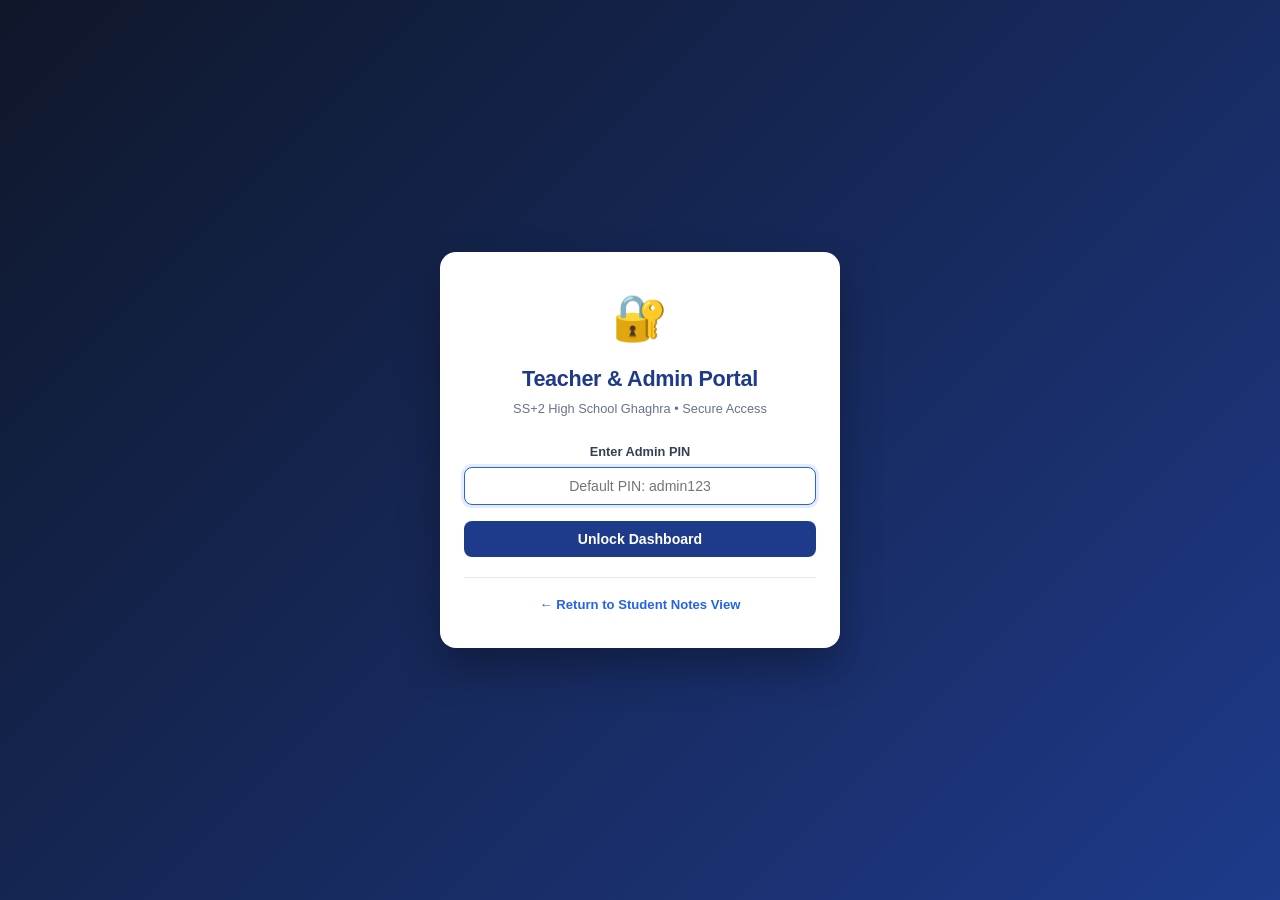
==== admin.html @ 441f4c5b "admin panel changes made" ====
<!DOCTYPE html>
<html lang="en">
<head>
  <meta charset="UTF-8">
  <meta name="viewport" content="width=device-width, initial-scale=1.0, maximum-scale=1.0, user-scalable=no">
  <meta name="theme-color" content="#1e3a8a">
  <title>Admin Portal - SS+2 HIGH SCHOOL GHAGHRA</title>

  <!-- Security Headers (Zero-Risk Policy) -->
  <meta http-equiv="Content-Security-Policy" content="default-src 'self'; script-src 'self' 'unsafe-inline'; style-src 'self' 'unsafe-inline'; img-src 'self' data: blob: https://*.googleusercontent.com https://ssl.gstatic.com; font-src 'self'; object-src 'self' blob:; frame-src 'self' blob: https://drive.google.com https://docs.google.com; connect-src 'self' blob: ws: wss: https://script.google.com https://script.googleusercontent.com https://drive.google.com https://www.googleapis.com https://docs.google.com; base-uri 'self'; form-action 'self';">
  <meta http-equiv="X-Content-Type-Options" content="nosniff">
  <meta name="referrer" content="strict-origin-when-cross-origin">

  <!-- PWA & Favicon -->
  <link rel="icon" type="image/png" sizes="192x192" href="./icons/icon-192.png">
  <link rel="stylesheet" href="./css/styles.css">
  <link rel="stylesheet" href="./css/admin.css">
</head>
<body class="admin-body">

  <!-- ==============================================
       1. PIN AUTHENTICATION GATE
       ============================================== -->
  <div id="authScreen" class="auth-overlay">
    <div class="auth-card">
      <div class="auth-icon">🔐</div>
      <h2 class="auth-title">Teacher & Admin Portal</h2>
      <p class="auth-sub">SS+2 High School Ghaghra • Secure Access</p>

      <form id="authForm" onsubmit="handleLogin(event)">
        <div class="form-group">
          <label class="form-label" for="pinInput">Enter Admin PIN</label>
          <input type="password" id="pinInput" class="form-input text-center" placeholder="Default PIN: admin123" required autofocus>
          <div id="authError" class="auth-error">Incorrect PIN. Please try again.</div>
        </div>

        <button type="submit" class="btn-primary w-full">Unlock Dashboard</button>
      </form>

      <div class="auth-footer">
        <a href="./index.html" class="auth-back-link">← Return to Student Notes View</a>
      </div>
    </div>
  </div>

  <!-- ==============================================
       2. MAIN ADMIN DASHBOARD
       ============================================== -->
  <div id="adminDashboard" class="admin-dashboard" style="display: none;">

    <!-- Top Admin Navigation -->
    <header class="admin-navbar">
      <div class="admin-brand">
        <div class="admin-logo">SSHS</div>
        <div>
          <div class="admin-brand-title">SS+2 HIGH SCHOOL GHAGHRA</div>
          <div class="admin-brand-sub">Notes Management & Upload Portal</div>
        </div>
      </div>

      <div class="admin-nav-actions">
        <a href="./index.html" class="btn-view-app" target="_blank" title="Preview Student App">
          📱 Open Student App
        </a>
        <button class="btn-logout" onclick="handleLogout()">Logout</button>
      </div>
    </header>

    <div class="admin-container">

      <!-- Stats Overview Row -->
      <section class="stats-grid">
        <div class="stat-card">
          <div class="stat-label">Total Notes</div>
          <div id="statTotalNotes" class="stat-val">--</div>
          <div class="stat-meta">Active in library</div>
        </div>
        <div class="stat-card">
          <div class="stat-label">Class 9th & 10th</div>
          <div id="statSecNotes" class="stat-val">--</div>
          <div class="stat-meta">Secondary Notes</div>
        </div>
        <div class="stat-card">
          <div class="stat-label">Class 11th & 12th</div>
          <div id="statHighNotes" class="stat-val">--</div>
          <div class="stat-meta">+2 Arts & Science</div>
        </div>
        <div class="stat-card">
          <div class="stat-label">Active Notices</div>
          <div id="statNotices" class="stat-val">--</div>
          <div class="stat-meta">Poster updates</div>
        </div>
      </section>

      <!-- Navigation Tabs -->
      <nav class="admin-tabs">
        <button class="admin-tab-btn active" onclick="switchTab('bulkUploadTab')">
          ⚡ Smart Bulk Upload
        </button>
        <button class="admin-tab-btn" onclick="switchTab('gdriveTab')">
          ☁️ Google Drive Sync
        </button>
        <button class="admin-tab-btn" onclick="switchTab('uploadTab')">
          📤 Single Upload
        </button>
        <button class="admin-tab-btn" onclick="switchTab('manageTab')">
          📚 Manage All Notes
        </button>
        <button class="admin-tab-btn" onclick="switchTab('noticesTab')">
          📢 Manage Posters & Notices
        </button>
        <button class="admin-tab-btn" onclick="switchTab('exportTab')">
          💾 Export & Deploy
        </button>
      </nav>

      <!-- TAB 1: SMART BULK UPLOAD WITH AUTO-CATEGORIZATION -->
      <section id="bulkUploadTab" class="tab-content active">
        <div class="card">
          <div class="card-header">
            <div>
              <h3 class="card-title">⚡ Smart Bulk Upload (Automatic Categorization)</h3>
              <p class="card-sub">Upload 1 or multiple IT/ITeS PDFs at once. The system automatically reads filenames, assigns Class (9th–12th) & Section (Syllabus, Part A, Part B, Model Papers), and generates clean titles!</p>
            </div>
            <span class="badge-pill" style="background: #ecfdf5; color: #047857; border-color: #a7f3d0;">✨ Auto-Classifier Active</span>
          </div>

          <!-- Multi-file Dropzone -->
          <div class="file-dropzone bulk-dropzone" id="bulkDropzone" onclick="document.getElementById('bulkPdfInput').click()">
            <div class="dropzone-icon">📁</div>
            <div class="dropzone-text">Click to choose multiple PDFs or drag & drop files here</div>
            <div class="dropzone-file">Auto-detects names like <code>Class10_IT_Syllabus.pdf</code>, <code>Class9_IT_Unit1.pdf</code>, <code>12th_SamplePaper.pdf</code></div>
            <div class="bulk-supported-badge">Upload 1 to 30 files in 1 click • Max 30MB per PDF</div>
          </div>
          <input type="file" id="bulkPdfInput" accept="application/pdf" multiple style="display: none;" onchange="handleBulkFilesSelect(event)">

          <!-- Queue Review Table (Visible once files are chosen) -->
          <div id="bulkQueueContainer" style="display: none; margin-top: 24px;">
            <div class="bulk-queue-header">
              <h4 id="bulkQueueTitle" style="font-size: 0.95rem; font-weight: 800; color: #1e3a8a;">
                Files Detected & Auto-Categorized (<span id="bulkCount">0</span>)
              </h4>
              <button type="button" class="btn-secondary text-sm" onclick="clearBulkQueue()">✕ Clear Queue</button>
            </div>

            <div class="table-responsive" style="margin-top: 12px;">
              <table class="admin-table">
                <thead>
                  <tr>
                    <th>#</th>
                    <th>File Name</th>
                    <th>Auto-Class</th>
                    <th>Auto-Section</th>
                    <th>Clean Title (Editable)</th>
                    <th class="text-right">Action</th>
                  </tr>
                </thead>
                <tbody id="bulkQueueBody">
                  <!-- Populated dynamically -->
                </tbody>
              </table>
            </div>

            <div class="bulk-progress-bar" id="bulkProgressBar" style="display: none;">
              <div class="bulk-progress-fill" id="bulkProgressFill"></div>
            </div>

            <div class="bulk-actions" style="margin-top: 18px; display: flex; align-items: center; justify-content: space-between; flex-wrap: wrap; gap: 12px;">
              <div id="bulkStatusText" style="font-size: 0.85rem; color: #64748b; font-weight: 600;"></div>
              <button type="button" id="btnConfirmBulkUpload" class="btn-primary" onclick="executeBulkUpload()" style="font-size: 0.92rem; padding: 12px 24px;">
                🚀 Approve & Upload All Files
              </button>
            </div>
          </div>
        </div>
      </section>

      <!-- TAB: GOOGLE DRIVE DATA SOURCE & SYNC -->
      <section id="gdriveTab" class="tab-content">
        <!-- Status Card -->
        <div class="card mb-4" style="background: linear-gradient(135deg, #f0fdf4 0%, #e0f2fe 100%); border: 1.5px solid #60a5fa;">
          <div class="card-header" style="border-bottom: none; padding-bottom: 0;">
            <div>
              <span class="badge-pill" id="gdriveStatusBadge" style="background: #ffffff; color: #0369a1; font-weight: 800; border-color: #7dd3fc; margin-bottom: 6px; display: inline-block;">
                ☁️ Google Drive Data Source
              </span>
              <h3 class="card-title" style="color: #0c4a6e; font-size: 1.25rem;">Live Cloud Sync with Google Drive</h3>
              <p class="card-sub" style="color: #0369a1;">
                Connect your school's Google Drive folder directly. Drop any PDF into Google Drive, and it automatically syncs to the student app for viewing and offline download!
              </p>
            </div>
          </div>
          <div style="padding: 16px 20px 20px; display: flex; flex-wrap: wrap; gap: 16px; align-items: center; justify-content: space-between;">
            <div style="font-size: 0.88rem; color: #0f172a;">
              <div><strong>Sync Status:</strong> <span id="gdriveStatusText">Not configured yet</span></div>
              <div style="margin-top: 4px; color: #475569; font-size: 0.8rem;">
                Last Synced: <span id="gdriveLastSynced">Never</span> • <span id="gdriveNotesCount">0</span> Drive notes active
              </div>
            </div>
            <div style="display: flex; gap: 8px; flex-wrap: wrap;">
              <button type="button" class="btn-secondary text-sm" onclick="handleClearDriveNotes()">
                🗑️ Clear Synced Notes
              </button>
              <button type="button" id="btnSyncDriveNow" class="btn-primary text-sm" onclick="handleManualDriveSync()" style="background: #0284c7;">
                🔄 Sync Drive Notes Now
              </button>
            </div>
          </div>
        </div>

        <!-- 3 Modes in Grid / Cards -->
        <div class="grid-2col" style="display: grid; grid-template-columns: repeat(auto-fit, minmax(320px, 1fr)); gap: 20px;">

          <!-- Mode 1: Automated Google Apps Script Sync -->
          <div class="card">
            <div class="card-header">
              <div>
                <h4 class="card-title" style="font-size: 1.05rem;">Option 1: Live Drive Folder Sync (Recommended)</h4>
                <p class="card-sub">Automatic 2-way sync using a lightweight, free Google Apps Script.</p>
              </div>
              <span class="badge-pill" style="background: #eff6ff; color: #1d4ed8;">⚡ Full Auto</span>
            </div>

            <form id="gdriveConfigForm" onsubmit="handleSaveDriveConfig(event)">
              <div class="form-group">
                <label class="form-label" for="gdriveScriptUrl">Google Apps Script Web App URL</label>
                <input type="url" id="gdriveScriptUrl" class="form-input text-sm" placeholder="https://script.google.com/macros/s/.../exec">
                <div class="form-hint">Deployed Web App URL from your Google Apps Script project.</div>
              </div>

              <div class="form-group">
                <label class="form-label" for="gdriveFolderId">Google Drive Folder ID (Optional)</label>
                <input type="text" id="gdriveFolderId" class="form-input text-sm" placeholder="e.g. 1A2b3C4d5E6f_GhIjKlMnOpQrStUvWxYz">
                <div class="form-hint">Leave blank if the Folder ID is already configured in the script.</div>
              </div>

              <div class="form-group">
                <label class="checkbox-label" style="display: flex; align-items: center; gap: 8px; cursor: pointer; font-size: 0.88rem; font-weight: 600; color: #1e293b;">
                  <input type="checkbox" id="gdriveAutoSync" checked style="width: 18px; height: 18px; accent-color: #2563eb;">
                  <span>Auto-sync when students open the app online</span>
                </label>
              </div>

              <div style="display: flex; gap: 10px; margin-top: 14px;">
                <button type="submit" class="btn-primary w-full text-sm">
                  💾 Save & Test Connection
                </button>
              </div>
            </form>

            <!-- Collapsible 2-Minute Setup Guide -->
            <div style="margin-top: 20px; border-top: 1px solid #e2e8f0; padding-top: 14px;">
              <button type="button" class="btn-secondary w-full text-sm" onclick="toggleSetupGuide()" style="justify-content: space-between;">
                <span>📖 2-Minute Setup Instructions</span>
                <span id="guideToggleIcon">▼</span>
              </button>

              <div id="setupGuideContent" style="display: none; margin-top: 14px; font-size: 0.84rem; color: #334155; line-height: 1.5;">
                <ol style="padding-left: 18px; margin: 0 0 12px;">
                  <li style="margin-bottom: 6px;">Open <a href="https://script.google.com" target="_blank" rel="noopener" style="color: #2563eb; font-weight: 700; text-decoration: underline;">Google Apps Script</a> and click <strong>"+ New project"</strong>.</li>
                  <li style="margin-bottom: 6px;">Delete all code and paste the turnkey script below.</li>
                  <li style="margin-bottom: 6px;">Replace <code>YOUR_GOOGLE_DRIVE_FOLDER_ID_HERE</code> with your Google Drive Folder ID.</li>
                  <li style="margin-bottom: 6px;">Click <strong>Deploy &gt; New deployment &gt; Web app</strong>.</li>
                  <li style="margin-bottom: 6px;">Set <em>Execute as: Me</em>, and <em>Who has access: Anyone</em>.</li>
                  <li style="margin-bottom: 6px;">Click <strong>Deploy</strong> and copy the Web app URL into the box above!</li>
                </ol>
                <button type="button" class="btn-secondary text-xs w-full" onclick="copyAppsScriptCode()">
                  📋 Copy Google Apps Script Code
                </button>
              </div>
            </div>
          </div>

          <!-- Mode 2 & 3: Google Sheets & Direct Links -->
          <div style="display: flex; flex-direction: column; gap: 20px;">

            <!-- Direct Links Quick Importer -->
            <div class="card">
              <div class="card-header">
                <div>
                  <h4 class="card-title" style="font-size: 1.05rem;">Option 2: Direct Drive Links Importer</h4>
                  <p class="card-sub">Paste one or multiple Google Drive share links for instant addition.</p>
                </div>
                <span class="badge-pill" style="background: #fef3c7; color: #92400e;">⚡ Quick Paste</span>
              </div>

              <form id="gdriveLinksForm" onsubmit="handleImportDirectDriveLinks(event)">
                <div class="form-group">
                  <label class="form-label" for="gdriveLinksInput">Google Drive Links (1 per line)</label>
                  <textarea id="gdriveLinksInput" class="form-input text-sm" rows="3" placeholder="https://drive.google.com/file/d/1A2b3C.../view?usp=sharing&#10;Class10 IT Syllabus - https://drive.google.com/file/d/1XyZ.../view"></textarea>
                  <div class="form-hint">Tip: You can optionally prepend a title before a dash: <code>Title - https://drive...</code></div>
                </div>

                <div class="form-row">
                  <div class="form-group">
                    <label class="form-label" for="gdriveOverrideClass">Target Class (Optional)</label>
                    <select id="gdriveOverrideClass" class="form-select text-sm">
                      <option value="">Auto-Detect from Title</option>
                      <option value="9th">Class 9th</option>
                      <option value="10th">Class 10th</option>
                      <option value="11th">Class 11th</option>
                      <option value="12th">Class 12th</option>
                    </select>
                  </div>
                  <div class="form-group">
                    <label class="form-label" for="gdriveOverrideSection">Target Section (Optional)</label>
                    <select id="gdriveOverrideSection" class="form-select text-sm">
                      <option value="">Auto-Detect Category</option>
                      <option value="syllabus">📋 Syllabus & Blueprint</option>
                      <option value="part-b">💻 Part B: IT Specific Skills</option>
                      <option value="part-a">🌱 Part A: Employability Skills</option>
                      <option value="sample-papers">📝 Model Question Papers</option>
                    </select>
                  </div>
                </div>

                <button type="submit" class="btn-primary w-full text-sm mt-2">
                  ➕ Add Drive Links to Notes Portal
                </button>
              </form>
            </div>

            <!-- Google Sheet Catalog Sync -->
            <div class="card">
              <div class="card-header">
                <div>
                  <h4 class="card-title" style="font-size: 1.05rem;">Option 3: Google Sheets Spreadsheet Catalog</h4>
                  <p class="card-sub">Maintain notes in a shared Google Sheet (Class, Section, Title, Link).</p>
                </div>
                <span class="badge-pill" style="background: #f1f5f9; color: #334155;">📊 Spreadsheet</span>
              </div>

              <form id="gdriveSheetForm" onsubmit="handleSyncFromSheet(event)">
                <div class="form-group">
                  <label class="form-label" for="gdriveSheetUrl">Google Sheet Share Link or ID</label>
                  <input type="text" id="gdriveSheetUrl" class="form-input text-sm" placeholder="https://docs.google.com/spreadsheets/d/.../edit?usp=sharing">
                  <div class="form-hint">Sheet must have sharing set to "Anyone with the link can view".</div>
                </div>
                <button type="submit" class="btn-secondary w-full text-sm">
                  📥 Sync from Google Sheet
                </button>
              </form>
            </div>

          </div>

        </div>
      </section>

      <!-- TAB 2: SINGLE UPLOAD NOTE (WITH AUTO-FILL) -->
      <section id="uploadTab" class="tab-content">
        <div class="card">
          <div class="card-header">
            <div>
              <h3 class="card-title">Single Note / Syllabus Upload (With Auto-Fill)</h3>
              <p class="card-sub">Upload an individual IT/ITeS document. Selecting a PDF automatically fills Class, Section and Title.</p>
            </div>
            <span class="badge-pill">Single File</span>
          </div>

          <form id="uploadNoteForm" onsubmit="handleNoteUpload(event)">
            
            <div class="form-row-2">
              <!-- Class Selector -->
              <div class="form-group">
                <label class="form-label" for="noteClass">Target Class *</label>
                <select id="noteClass" class="form-select" onchange="updateSubjectDropdown()" required>
                  <option value="9th">Class 9th (कक्षा 9)</option>
                  <option value="10th">Class 10th (कक्षा 10 - Matric)</option>
                  <option value="11th">Class 11th (कक्षा 11 - +2)</option>
                  <option value="12th">Class 12th (कक्षा 12 - +2 Board)</option>
                </select>
              </div>

              <!-- Subject Selector -->
              <div class="form-group">
                <label class="form-label" for="noteSubject">Subject *</label>
                <div class="flex-gap">
                  <select id="noteSubject" class="form-select flex-1" required>
                    <!-- Dynamically populated -->
                  </select>
                  <button type="button" class="btn-secondary" onclick="promptNewSubject()">+ New</button>
                </div>
              </div>
            </div>

            <!-- Chapter Title (English) -->
            <div class="form-group">
              <label class="form-label" for="noteTitle">Chapter / Note Title (English) *</label>
              <input type="text" id="noteTitle" class="form-input" placeholder="e.g. Chapter 3: Atoms and Molecules" required>
            </div>

            <!-- Chapter Title (Hindi) -->
            <div class="form-group">
              <label class="form-label" for="noteHindiTitle">Chapter Title (Hindi / विवरण)</label>
              <input type="text" id="noteHindiTitle" class="form-input" placeholder="e.g. अध्याय 3: परमाणु एवं अणु - पूर्ण नोट्स एवं सूत्र">
            </div>

            <!-- File Upload Source Selector -->
            <div class="form-group">
              <label class="form-label">Note Source *</label>
              <div class="radio-toggle">
                <label class="radio-label">
                  <input type="radio" name="sourceType" value="file" checked onchange="toggleSourceType('file')">
                  <span>📄 Upload PDF File</span>
                </label>
                <label class="radio-label">
                  <input type="radio" name="sourceType" value="url" onchange="toggleSourceType('url')">
                  <span>🔗 Web Link / Google Drive URL</span>
                </label>
              </div>
            </div>

            <!-- Mode A: Direct PDF File Upload -->
            <div id="fileUploadGroup" class="form-group">
              <label class="form-label" for="pdfFileInput">Select PDF Document</label>
              <div class="file-dropzone" onclick="document.getElementById('pdfFileInput').click()">
                <div class="dropzone-icon">📁</div>
                <div class="dropzone-text">Click to choose PDF or drag & drop here</div>
                <div id="fileNamePreview" class="dropzone-file">No file chosen yet (Max recommended: 25MB)</div>
              </div>
              <input type="file" id="pdfFileInput" accept="application/pdf" style="display: none;" onchange="handleFileSelect(event)">
            </div>

            <!-- Mode B: URL Input -->
            <div id="urlUploadGroup" class="form-group" style="display: none;">
              <label class="form-label" for="pdfUrlInput">Direct PDF Link / Google Drive Link</label>
              <input type="url" id="pdfUrlInput" class="form-input" placeholder="https://example.com/notes.pdf or Google Drive download link">
            </div>

            <!-- Extra Meta Row -->
            <div class="form-row-3">
              <div class="form-group">
                <label class="form-label" for="notePages">Number of Pages</label>
                <input type="number" id="notePages" class="form-input" placeholder="e.g. 15" min="1" value="10">
              </div>

              <div class="form-group">
                <label class="form-label" for="noteSize">Estimated File Size</label>
                <input type="text" id="noteSize" class="form-input" placeholder="e.g. 1.8 MB" value="1.5 MB">
              </div>

              <div class="form-group">
                <label class="form-label">Highlight as "NEW"?</label>
                <label class="toggle-switch">
                  <input type="checkbox" id="noteIsNew" checked>
                  <span class="slider"></span>
                  <span class="toggle-text">Show NEW badge</span>
                </label>
              </div>
            </div>

            <div class="form-actions">
              <button type="submit" id="submitNoteBtn" class="btn-primary">
                📤 Save & Publish Note
              </button>
              <button type="reset" class="btn-secondary" onclick="resetUploadForm()">
                Clear Form
              </button>
            </div>

          </form>
        </div>
      </section>

      <!-- TAB 2: MANAGE ALL NOTES -->
      <section id="manageTab" class="tab-content">
        <div class="card">
          <div class="card-header">
            <div>
              <h3 class="card-title">Manage Study Material Library</h3>
              <p class="card-sub">Review, preview, or bulk delete uploaded notes across all classes.</p>
            </div>
            <div class="manage-filters" style="display: flex; gap: 8px; flex-wrap: wrap; align-items: center;">
              <input type="search" id="manageSearchInput" class="form-input text-sm" placeholder="🔍 Search notes..." oninput="renderManageTable()" style="max-width: 200px; padding: 6px 10px;">
              <select id="manageClassFilter" class="form-select text-sm" onchange="renderManageTable()">
                <option value="all">All Classes</option>
                <option value="9th">Class 9th</option>
                <option value="10th">Class 10th</option>
                <option value="11th">Class 11th</option>
                <option value="12th">Class 12th</option>
              </select>
            </div>
          </div>

          <!-- Bulk Action Toolbar (Active when 1 or more notes are checked) -->
          <div id="bulkDeleteToolbar" class="bulk-toolbar" style="display: none;">
            <div class="bulk-toolbar-info">
              <span class="bulk-count-badge" id="selectedNotesCount">0</span>
              <span>note(s) selected</span>
            </div>
            <div class="bulk-toolbar-actions">
              <button type="button" class="btn-secondary text-xs" onclick="deselectAllNotes()">
                ✕ Deselect All
              </button>
              <button type="button" class="btn-danger text-xs" id="btnDeleteSelected" onclick="handleBulkDeleteNotes()">
                🗑️ Bulk Delete Selected (<span id="btnDeleteCount">0</span>)
              </button>
            </div>
          </div>

          <!-- Notes Table Container -->
          <div class="table-responsive">
            <table class="admin-table">
              <thead>
                <tr>
                  <th style="width: 38px; text-align: center;">
                    <input type="checkbox" id="selectAllNotes" onchange="toggleSelectAllNotes(this)" title="Select/Deselect all visible notes" style="width: 16px; height: 16px; cursor: pointer; accent-color: #dc2626;">
                  </th>
                  <th>Class</th>
                  <th>Subject</th>
                  <th>Chapter Title</th>
                  <th>Size / Pages</th>
                  <th>Source</th>
                  <th class="text-right">Actions</th>
                </tr>
              </thead>
              <tbody id="manageNotesBody">
                <!-- Dynamically populated -->
              </tbody>
            </table>
          </div>
        </div>
      </section>

      <!-- TAB 3: MANAGE NOTICES / POSTERS -->
      <section id="noticesTab" class="tab-content">
        <div class="grid-2">

          <!-- Add Notice Card -->
          <div class="card">
            <div class="card-header">
              <h3 class="card-title">📢 Add Poster / Notice</h3>
            </div>
            <form id="noticeForm" onsubmit="handleAddNotice(event)">
              <div class="form-group">
                <label class="form-label" for="noticeTitle">Notice Headline *</label>
                <input type="text" id="noticeTitle" class="form-input" placeholder="e.g. Science Model Question Paper 2026 Uploaded" required>
              </div>

              <div class="form-group">
                <label class="form-label" for="noticeSub">Short Description *</label>
                <textarea id="noticeSub" class="form-input" rows="3" placeholder="Brief announcement for students..." required></textarea>
              </div>

              <div class="form-row-2">
                <div class="form-group">
                  <label class="form-label" for="noticeTag">Category Tag</label>
                  <select id="noticeTag" class="form-select">
                    <option value="Notice">Notice</option>
                    <option value="Exam 2026">Exam 2026</option>
                    <option value="New Notes">New Notes</option>
                    <option value="Important">Important</option>
                  </select>
                </div>

                <div class="form-group">
                  <label class="form-label" for="noticeIcon">Icon / Emoji</label>
                  <select id="noticeIcon" class="form-select">
                    <option value="📢">📢 Loudspeaker</option>
                    <option value="📚">📚 Books</option>
                    <option value="📝">📝 Exam</option>
                    <option value="⭐">⭐ Star</option>
                    <option value="⚠️">⚠️ Alert</option>
                  </select>
                </div>
              </div>

              <button type="submit" class="btn-primary w-full">Publish to Home Page Poster</button>
            </form>
          </div>

          <!-- Existing Notices List -->
          <div class="card">
            <div class="card-header">
              <h3 class="card-title">Current Active Notices</h3>
            </div>
            <div id="manageNoticesList" class="notices-list">
              <!-- Dynamically populated -->
            </div>
          </div>

        </div>
      </section>

      <!-- TAB 4: EXPORT & DEPLOY -->
      <section id="exportTab" class="tab-content">
        <div class="card">
          <div class="card-header">
            <div>
              <h3 class="card-title">Export, Backup & Deployment</h3>
              <p class="card-sub">Generate permanent configuration files to commit to Git, GitHub Pages, Vercel or Netlify.</p>
            </div>
          </div>

          <div class="export-options">
            
            <div class="export-box">
              <div class="export-icon">📦</div>
              <div class="export-content">
                <h4>Download Updated data.js</h4>
                <p>Exports all current notes and notices into a fresh <code>js/data.js</code> file ready to replace the file in your repository.</p>
                <button class="btn-primary text-sm mt-2" onclick="downloadUpdatedDataJs()">
                  📥 Download data.js
                </button>
              </div>
            </div>

            <div class="export-box">
              <div class="export-icon">💾</div>
              <div class="export-content">
                <h4>Download JSON Backup</h4>
                <p>Save a complete JSON snapshot of all notes, categories, and school announcements.</p>
                <button class="btn-secondary text-sm mt-2" onclick="downloadJsonBackup()">
                  📥 Download Backup (JSON)
                </button>
              </div>
            </div>

            <div class="export-box">
              <div class="export-icon">🔐</div>
              <div class="export-content">
                <h4>Update Admin PIN</h4>
                <p>Change your portal PIN. PINs are cryptographically hashed with SHA-256 and never stored in cleartext.</p>
                <div class="flex-gap mt-2" style="max-width: 320px;">
                  <input type="password" id="newPinInput" class="form-input text-sm" placeholder="Enter new PIN (min 6 chars)">
                  <button class="btn-primary text-sm" onclick="handleChangePin()">Save PIN</button>
                </div>
              </div>
            </div>

            <div class="export-box border-red">
              <div class="export-icon">🔄</div>
              <div class="export-content">
                <h4>Reset to Factory Default Data</h4>
                <p>Clear all custom uploaded notes and restored notices back to original school defaults.</p>
                <button class="btn-danger text-sm mt-2" onclick="handleResetDefaults()">
                  Reset All Changes
                </button>
              </div>
            </div>

          </div>
        </div>
      </section>

    </div>

  </div>

  <!-- Toast Notification Pill -->
  <div id="toast" class="toast">Admin Message</div>

  <!-- Scripts -->
  <script src="./js/security.js"></script>
  <script src="./js/data.js"></script>
  <script src="./js/gdrive.js"></script>
  <script src="./js/storage.js"></script>
  <script src="./js/admin.js"></script>
</body>
</html>
---- css/styles.css ----
/* CSS for SS+2 High School Ghaghra Notes App (PWA) */
:root {
  --primary: #1e3a8a;       /* School Deep Navy Blue */
  --primary-light: #2563eb;
  --primary-dark: #172554;
  --accent: #f59e0b;        /* Academic Gold */
  --accent-hover: #d97706;
  --bg-page: #f8fafc;
  --bg-card: #ffffff;
  --text-main: #0f172a;
  --text-muted: #64748b;
  --border-color: #e2e8f0;
  --radius-sm: 8px;
  --radius-md: 14px;
  --radius-lg: 20px;
  --shadow-sm: 0 1px 3px rgba(0,0,0,0.08);
  --shadow-md: 0 4px 12px rgba(15, 23, 42, 0.08);
  --shadow-lg: 0 10px 25px rgba(30, 58, 138, 0.15);
}

* {
  box-sizing: border-box;
  margin: 0;
  padding: 0;
  -webkit-tap-highlight-color: transparent;
}

body {
  font-family: -apple-system, BlinkMacSystemFont, "Segoe UI", Roboto, "Helvetica Neue", Arial, sans-serif;
  background-color: var(--bg-page);
  color: var(--text-main);
  line-height: 1.5;
  min-height: 100vh;
  display: flex;
  flex-direction: column;
  overflow-x: hidden;
}

/* App Container */
.app-container {
  max-width: 480px; /* Optimized for Android Mobile View */
  margin: 0 auto;
  width: 100%;
  min-height: 100vh;
  background: #ffffff;
  display: flex;
  flex-direction: column;
  box-shadow: 0 0 30px rgba(0,0,0,0.06);
  position: relative;
}

/* Offline Notice Bar */
.offline-banner {
  display: none;
  background: #dc2626;
  color: white;
  text-align: center;
  font-size: 0.8rem;
  padding: 6px 12px;
  font-weight: 600;
  letter-spacing: 0.3px;
}
.offline-banner.active {
  display: block;
}

/* Top App Header */
.app-header {
  background: linear-gradient(135deg, var(--primary) 0%, var(--primary-light) 100%);
  color: white;
  padding: 18px 16px 14px;
  text-align: center;
  position: sticky;
  top: 0;
  z-index: 50;
  box-shadow: var(--shadow-md);
}

.school-name {
  font-size: 1.15rem;
  font-weight: 800;
  letter-spacing: 0.8px;
  text-transform: uppercase;
  color: #ffffff;
  text-shadow: 0 1px 2px rgba(0,0,0,0.2);
}

.school-sub {
  font-size: 0.75rem;
  color: #cbd5e1;
  margin-top: 2px;
  font-weight: 500;
}

.school-tagline {
  font-size: 0.68rem;
  background: rgba(245, 158, 11, 0.2);
  color: #fef3c7;
  display: inline-block;
  padding: 2px 10px;
  border-radius: 20px;
  margin-top: 4px;
  border: 1px solid rgba(245, 158, 11, 0.4);
}

/* Back Navigation Bar (Page 2) */
.nav-bar {
  display: flex;
  align-items: center;
  justify-content: space-between;
  margin-bottom: 6px;
}

.btn-back {
  background: rgba(255, 255, 255, 0.2);
  border: none;
  color: white;
  padding: 6px 12px;
  border-radius: var(--radius-sm);
  font-size: 0.85rem;
  font-weight: 600;
  cursor: pointer;
  display: flex;
  align-items: center;
  gap: 6px;
  transition: all 0.2s;
}

.btn-back:active {
  background: rgba(255, 255, 255, 0.35);
  transform: scale(0.96);
}

.page-title {
  font-size: 1.1rem;
  font-weight: 700;
  color: #ffffff;
}

/* Screen Transitions */
.screen {
  display: none;
  flex: 1;
  flex-direction: column;
  padding: 16px;
}
.screen.active {
  display: flex;
  animation: fadeIn 0.25s ease-out;
}

@keyframes fadeIn {
  from { opacity: 0; transform: translateY(6px); }
  to { opacity: 1; transform: translateY(0); }
}

/* ===================================================
   PAGE 1: DIAMOND / KITE 4-QUADRANT SELECTOR
   =================================================== */
.diamond-section {
  display: flex;
  flex-direction: column;
  align-items: center;
  justify-content: center;
  padding: 20px 0 16px;
}

.selector-instruction {
  font-size: 0.85rem;
  font-weight: 700;
  color: var(--primary);
  text-transform: uppercase;
  letter-spacing: 0.5px;
  margin-bottom: 16px;
  display: flex;
  align-items: center;
  gap: 6px;
}

.diamond-container {
  width: 280px;
  height: 280px;
  position: relative;
  display: flex;
  align-items: center;
  justify-content: center;
}

/* SVG 4-Quadrant Diamond Interactive Graphic */
.diamond-svg {
  width: 100%;
  height: 100%;
  filter: drop-shadow(0 12px 20px rgba(30, 58, 138, 0.16));
}

.quadrant-path {
  cursor: pointer;
  transition: all 0.25s cubic-bezier(0.4, 0, 0.2, 1);
}

.quadrant-path:hover,
.quadrant-path:active {
  filter: brightness(1.12);
  transform-origin: center;
}

.quadrant-label {
  font-size: 18px;
  font-weight: 800;
  fill: #ffffff;
  pointer-events: none;
  text-anchor: middle;
  dominant-baseline: central;
}

.quadrant-sublabel {
  font-size: 9px;
  font-weight: 600;
  fill: rgba(255, 255, 255, 0.85);
  pointer-events: none;
  text-anchor: middle;
}

/* Quick Class Selection Buttons (Touch-friendly alternative) */
.class-pill-grid {
  display: grid;
  grid-template-columns: repeat(4, 1fr);
  gap: 8px;
  width: 100%;
  margin-top: 14px;
}

.class-pill-btn {
  background: #f1f5f9;
  border: 1.5px solid #cbd5e1;
  color: var(--primary);
  padding: 8px 4px;
  border-radius: var(--radius-sm);
  font-weight: 700;
  font-size: 0.85rem;
  cursor: pointer;
  text-align: center;
  transition: all 0.15s;
}

.class-pill-btn:active {
  background: var(--primary);
  color: white;
  border-color: var(--primary);
  transform: translateY(1px);
}

/* ===================================================
   PAGE 1: POSTER / NOTICE BOARD SECTION
   =================================================== */
.poster-section {
  margin-top: 18px;
  background: #f8fafc;
  border-radius: var(--radius-md);
  border: 1.5px solid #e2e8f0;
  padding: 14px;
}

.poster-header {
  display: flex;
  align-items: center;
  justify-content: space-between;
  margin-bottom: 12px;
  padding-bottom: 8px;
  border-bottom: 1.5px dashed #cbd5e1;
}

.poster-title {
  font-size: 0.95rem;
  font-weight: 800;
  color: var(--primary);
  display: flex;
  align-items: center;
  gap: 6px;
  letter-spacing: 0.4px;
}

.poster-badge {
  background: var(--accent);
  color: #78350f;
  font-size: 0.7rem;
  font-weight: 700;
  padding: 2px 8px;
  border-radius: 12px;
}

.poster-cards {
  display: flex;
  flex-direction: column;
  gap: 10px;
}

.poster-card {
  background: white;
  border-radius: var(--radius-sm);
  padding: 12px;
  border: 1px solid #e2e8f0;
  box-shadow: var(--shadow-sm);
  display: flex;
  gap: 12px;
  align-items: flex-start;
}

.poster-icon {
  font-size: 1.4rem;
  background: #eff6ff;
  width: 38px;
  height: 38px;
  display: flex;
  align-items: center;
  justify-content: center;
  border-radius: var(--radius-sm);
  flex-shrink: 0;
}

.poster-content {
  flex: 1;
}

.poster-item-title {
  font-size: 0.85rem;
  font-weight: 700;
  color: #1e293b;
}

.poster-item-desc {
  font-size: 0.75rem;
  color: var(--text-muted);
  margin-top: 2px;
  line-height: 1.35;
}

.poster-item-footer {
  display: flex;
  align-items: center;
  gap: 8px;
  margin-top: 6px;
}

.poster-item-tag {
  font-size: 0.65rem;
  font-weight: 600;
  color: var(--primary);
  background: #e0e7ff;
  padding: 1px 6px;
  border-radius: 4px;
}

.poster-item-date {
  font-size: 0.65rem;
  color: #94a3b8;
}

/* ===================================================
   PAGE 2: CLASS NOTES SCREEN
   =================================================== */
.notes-header-card {
  background: linear-gradient(135deg, #eff6ff 0%, #dbeafe 100%);
  border: 1px solid #bfdbfe;
  border-radius: var(--radius-md);
  padding: 14px;
  margin-bottom: 14px;
}

.notes-class-heading {
  font-size: 1.15rem;
  font-weight: 800;
  color: var(--primary);
}

.notes-class-subheading {
  font-size: 0.78rem;
  color: #475569;
  margin-top: 2px;
}

/* Search Bar */
.search-wrapper {
  margin-bottom: 12px;
  position: relative;
}

.search-input {
  width: 100%;
  padding: 10px 14px 10px 38px;
  border-radius: var(--radius-sm);
  border: 1.5px solid #cbd5e1;
  font-size: 0.85rem;
  background: #ffffff;
  outline: none;
  transition: border-color 0.2s;
}

.search-input:focus {
  border-color: var(--primary-light);
  box-shadow: 0 0 0 3px rgba(37, 99, 235, 0.1);
}

.search-icon {
  position: absolute;
  left: 12px;
  top: 50%;
  transform: translateY(-50%);
  font-size: 0.9rem;
  color: #94a3b8;
}

/* Subject Filter Pills (Horizontally Scrollable) */
.subject-filter-bar {
  display: flex;
  gap: 8px;
  overflow-x: auto;
  padding-bottom: 8px;
  margin-bottom: 12px;
  scrollbar-width: none;
}
.subject-filter-bar::-webkit-scrollbar {
  display: none;
}

.subject-pill {
  white-space: nowrap;
  background: #f1f5f9;
  border: 1px solid #e2e8f0;
  padding: 6px 12px;
  border-radius: 20px;
  font-size: 0.78rem;
  font-weight: 600;
  color: #334155;
  cursor: pointer;
  display: flex;
  align-items: center;
  gap: 5px;
  transition: all 0.2s;
}

.subject-pill.active {
  background: var(--primary);
  color: white;
  border-color: var(--primary);
  box-shadow: 0 2px 6px rgba(30, 58, 138, 0.25);
}

/* Notes List */
.notes-list {
  display: flex;
  flex-direction: column;
  gap: 12px;
  flex: 1;
}

.note-card {
  background: white;
  border: 1.5px solid #e2e8f0;
  border-radius: var(--radius-md);
  padding: 14px;
  box-shadow: var(--shadow-sm);
  transition: transform 0.15s, border-color 0.15s;
}

.note-card:active {
  border-color: var(--primary-light);
}

.note-card-top {
  display: flex;
  align-items: flex-start;
  justify-content: space-between;
  gap: 8px;
}

.note-title {
  font-size: 0.92rem;
  font-weight: 700;
  color: #0f172a;
  line-height: 1.35;
}

.note-hindi-title {
  font-size: 0.78rem;
  color: #64748b;
  margin-top: 2px;
}

.note-badge {
  background: #fef3c7;
  color: #b45309;
  font-size: 0.65rem;
  font-weight: 700;
  padding: 2px 6px;
  border-radius: 4px;
  flex-shrink: 0;
}

.note-card.syllabus-card {
  border: 2px solid #0284c7;
  background: linear-gradient(180deg, #f0f9ff 0%, #ffffff 100%);
  position: relative;
}

.note-badge-syllabus {
  background: #0284c7;
  color: white;
  font-size: 0.68rem;
  font-weight: 800;
  padding: 3px 8px;
  border-radius: 4px;
  letter-spacing: 0.3px;
  box-shadow: 0 1px 3px rgba(2, 132, 199, 0.3);
}

.note-badge-gdrive {
  background: #f0fdf4;
  color: #15803d;
  font-size: 0.65rem;
  font-weight: 700;
  padding: 2px 6px;
  border-radius: 4px;
  border: 1px solid #bbf7d0;
  display: inline-flex;
  align-items: center;
  gap: 2px;
}

.note-card.gdrive-card {
  border-color: #cbd5e1;
}

.badge-stack {
  display: flex;
  flex-direction: column;
  align-items: flex-end;
  gap: 4px;
  flex-shrink: 0;
}

.note-meta {
  display: flex;
  align-items: center;
  gap: 12px;
  font-size: 0.72rem;
  color: #94a3b8;
  margin-top: 8px;
}

.note-meta-item {
  display: flex;
  align-items: center;
  gap: 4px;
}

.note-actions {
  display: grid;
  grid-template-columns: 1fr 1fr;
  gap: 8px;
  margin-top: 12px;
  padding-top: 10px;
  border-top: 1px solid #f1f5f9;
}

.btn-action {
  display: flex;
  align-items: center;
  justify-content: center;
  gap: 6px;
  padding: 8px 12px;
  border-radius: var(--radius-sm);
  font-size: 0.8rem;
  font-weight: 600;
  cursor: pointer;
  text-decoration: none;
  transition: all 0.15s;
}

.btn-view {
  background: #eff6ff;
  color: var(--primary);
  border: 1px solid #bfdbfe;
}

.btn-view:active {
  background: #dbeafe;
}

.btn-download {
  background: var(--primary);
  color: white;
  border: 1px solid var(--primary);
}

.btn-download:active {
  background: var(--primary-dark);
}

.btn-drive {
  background: #f0fdf4;
  color: #166534;
  border: 1px solid #bbf7d0;
}

.btn-drive:active {
  background: #dcfce7;
}

.empty-state {
  text-align: center;
  padding: 30px 16px;
  color: var(--text-muted);
}
.empty-icon {
  font-size: 2.2rem;
  margin-bottom: 8px;
}

/* ===================================================
   INSTALL APP PROMPT (PWA FOR ANDROID)
   =================================================== */
.pwa-install-prompt {
  background: linear-gradient(135deg, #1e3a8a 0%, #0f172a 100%);
  color: white;
  padding: 12px 14px;
  border-radius: var(--radius-md);
  margin-bottom: 14px;
  display: flex;
  align-items: center;
  justify-content: space-between;
  gap: 10px;
  box-shadow: 0 4px 15px rgba(30, 58, 138, 0.2);
  border: 1.5px solid rgba(245, 158, 11, 0.4);
  position: relative;
  overflow: hidden;
}

.pwa-install-prompt::before {
  content: "";
  position: absolute;
  top: 0;
  left: 0;
  width: 4px;
  height: 100%;
  background: var(--accent);
}

.pwa-prompt-content {
  display: flex;
  align-items: center;
  gap: 10px;
}

.pwa-prompt-icon {
  font-size: 1.8rem;
  background: rgba(255, 255, 255, 0.12);
  width: 42px;
  height: 42px;
  border-radius: 10px;
  display: flex;
  align-items: center;
  justify-content: center;
  flex-shrink: 0;
}

.pwa-prompt-title {
  font-size: 0.86rem;
  font-weight: 800;
  letter-spacing: 0.2px;
  color: #ffffff;
}

.pwa-prompt-desc {
  font-size: 0.72rem;
  color: #cbd5e1;
  margin-top: 2px;
}

.btn-pwa-prompt {
  background: linear-gradient(135deg, #f59e0b 0%, #d97706 100%);
  color: #0f172a;
  border: none;
  font-size: 0.8rem;
  font-weight: 800;
  padding: 8px 14px;
  border-radius: 8px;
  cursor: pointer;
  white-space: nowrap;
  display: flex;
  align-items: center;
  gap: 6px;
  box-shadow: 0 2px 8px rgba(245, 158, 11, 0.35);
  transition: all 0.2s;
  flex-shrink: 0;
}

.btn-pwa-prompt:hover {
  transform: translateY(-1px);
  box-shadow: 0 4px 12px rgba(245, 158, 11, 0.45);
}

.btn-pwa-prompt:active {
  transform: scale(0.96);
}

.selector-header-row {
  display: flex;
  align-items: center;
  justify-content: space-between;
  width: 100%;
  margin-bottom: 14px;
}

.selector-header-row .selector-instruction {
  margin-bottom: 0;
}

.install-pill-btn {
  background: #fef3c7;
  color: #92400e;
  border: 1px solid #fde68a;
  font-size: 0.72rem;
  font-weight: 700;
  padding: 4px 10px;
  border-radius: 20px;
  cursor: pointer;
  transition: all 0.15s;
}

.install-pill-btn:active {
  background: #fde68a;
}

/* Install Guide Modal */
.pwa-guide-modal {
  max-width: 420px;
  height: auto !important;
  max-height: 85vh;
}

.pwa-guide-body {
  padding: 20px;
  display: flex;
  flex-direction: column;
  gap: 14px;
  background: #ffffff;
}

.guide-step {
  display: flex;
  align-items: flex-start;
  gap: 12px;
}

.step-num {
  background: var(--primary);
  color: white;
  width: 26px;
  height: 26px;
  border-radius: 50%;
  display: flex;
  align-items: center;
  justify-content: center;
  font-size: 0.8rem;
  font-weight: 800;
  flex-shrink: 0;
}

.step-text {
  font-size: 0.85rem;
  color: #1e293b;
  line-height: 1.4;
}

/* ===================================================
   PDF VIEWER MODAL
   =================================================== */
.modal-overlay {
  position: fixed;
  top: 0;
  left: 0;
  right: 0;
  bottom: 0;
  background: rgba(15, 23, 42, 0.75);
  backdrop-filter: blur(4px);
  z-index: 100;
  display: none;
  align-items: center;
  justify-content: center;
  padding: 12px;
}

.modal-overlay.active {
  display: flex;
}

.modal-container {
  background: white;
  width: 100%;
  max-width: 460px;
  height: 90vh;
  border-radius: var(--radius-md);
  display: flex;
  flex-direction: column;
  overflow: hidden;
  box-shadow: 0 20px 40px rgba(0,0,0,0.3);
}

.modal-header {
  background: var(--primary);
  color: white;
  padding: 12px 16px;
  display: flex;
  align-items: center;
  justify-content: space-between;
}

.modal-title {
  font-size: 0.9rem;
  font-weight: 700;
  white-space: nowrap;
  overflow: hidden;
  text-overflow: ellipsis;
  max-width: 280px;
}

.modal-close {
  background: rgba(255, 255, 255, 0.2);
  border: none;
  color: white;
  width: 28px;
  height: 28px;
  border-radius: 50%;
  cursor: pointer;
  font-size: 1rem;
  display: flex;
  align-items: center;
  justify-content: center;
}

.modal-body {
  flex: 1;
  background: #334155;
  display: flex;
  position: relative;
}

.pdf-frame {
  width: 100%;
  height: 100%;
  border: none;
}

.modal-footer {
  padding: 10px 14px;
  background: #f8fafc;
  border-top: 1px solid #e2e8f0;
  display: flex;
  align-items: center;
  justify-content: space-between;
}

/* Toast Notification */
.toast {
  position: fixed;
  bottom: 24px;
  left: 50%;
  transform: translateX(-50%) translateY(100px);
  background: #0f172a;
  color: white;
  padding: 10px 18px;
  border-radius: 30px;
  font-size: 0.8rem;
  font-weight: 600;
  box-shadow: var(--shadow-lg);
  transition: transform 0.3s cubic-bezier(0.18, 0.89, 0.32, 1.28);
  z-index: 200;
  display: flex;
  align-items: center;
  gap: 8px;
}

.toast.show {
  transform: translateX(-50%) translateY(0);
}

/* App Footer with Admin Link */
.app-footer {
  text-align: center;
  padding: 24px 16px 36px;
  background: #f8fafc;
  border-top: 1px solid #e2e8f0;
  font-size: 0.72rem;
  color: #94a3b8;
  margin-top: auto;
}

.admin-portal-link {
  display: inline-block;
  margin-top: 8px;
  color: var(--primary);
  font-weight: 700;
  text-decoration: none;
  font-size: 0.76rem;
  padding: 5px 14px;
  border-radius: 20px;
  background: #eff6ff;
  border: 1px solid #bfdbfe;
  transition: all 0.2s;
}

.admin-portal-link:hover {
  background: #dbeafe;
  color: var(--primary-dark);
}
---- css/admin.css ----
/* CSS for SS+2 High School Ghaghra Admin Portal */

.admin-body {
  background-color: #f1f5f9;
  min-height: 100vh;
  margin: 0;
  font-family: -apple-system, BlinkMacSystemFont, "Segoe UI", Roboto, "Helvetica Neue", Arial, sans-serif;
  color: #0f172a;
}

/* ==============================================
   AUTH SCREEN (PIN GATE)
   ============================================== */
.auth-overlay {
  position: fixed;
  top: 0;
  left: 0;
  right: 0;
  bottom: 0;
  background: linear-gradient(135deg, #0f172a 0%, #1e3a8a 100%);
  display: flex;
  align-items: center;
  justify-content: center;
  padding: 16px;
  z-index: 1000;
}

.auth-card {
  background: white;
  width: 100%;
  max-width: 400px;
  padding: 32px 24px;
  border-radius: 16px;
  box-shadow: 0 20px 40px rgba(0,0,0,0.3);
  text-align: center;
}

.auth-icon {
  font-size: 2.8rem;
  margin-bottom: 12px;
}

.auth-title {
  font-size: 1.35rem;
  font-weight: 800;
  color: #1e3a8a;
  letter-spacing: -0.3px;
}

.auth-sub {
  font-size: 0.8rem;
  color: #64748b;
  margin-top: 4px;
  margin-bottom: 24px;
}

.auth-error {
  color: #dc2626;
  font-size: 0.78rem;
  font-weight: 600;
  margin-top: 6px;
  display: none;
}
.auth-error.show {
  display: block;
}

.auth-footer {
  margin-top: 20px;
  padding-top: 14px;
  border-top: 1px solid #e2e8f0;
}

.auth-back-link {
  color: #2563eb;
  font-size: 0.82rem;
  text-decoration: none;
  font-weight: 600;
}
.auth-back-link:hover {
  text-decoration: underline;
}

/* ==============================================
   ADMIN DASHBOARD LAYOUT
   ============================================== */
.admin-navbar {
  background: #1e3a8a;
  color: white;
  padding: 14px 24px;
  display: flex;
  align-items: center;
  justify-content: space-between;
  box-shadow: 0 4px 12px rgba(0,0,0,0.1);
  position: sticky;
  top: 0;
  z-index: 100;
}

.admin-brand {
  display: flex;
  align-items: center;
  gap: 12px;
}

.admin-logo {
  background: #f59e0b;
  color: #0f172a;
  font-weight: 900;
  font-size: 0.95rem;
  padding: 6px 10px;
  border-radius: 8px;
  letter-spacing: 0.5px;
}

.admin-brand-title {
  font-size: 1.05rem;
  font-weight: 800;
  letter-spacing: 0.5px;
}

.admin-brand-sub {
  font-size: 0.72rem;
  color: #cbd5e1;
}

.admin-nav-actions {
  display: flex;
  align-items: center;
  gap: 10px;
}

.btn-view-app {
  background: rgba(255, 255, 255, 0.15);
  color: white;
  text-decoration: none;
  padding: 6px 12px;
  border-radius: 8px;
  font-size: 0.8rem;
  font-weight: 600;
  transition: background 0.2s;
}
.btn-view-app:hover {
  background: rgba(255, 255, 255, 0.28);
}

.btn-logout {
  background: #ef4444;
  color: white;
  border: none;
  padding: 6px 12px;
  border-radius: 8px;
  font-size: 0.8rem;
  font-weight: 600;
  cursor: pointer;
}

.admin-container {
  max-width: 1080px;
  margin: 24px auto;
  padding: 0 16px 40px;
}

/* ==============================================
   STATS GRID
   ============================================== */
.stats-grid {
  display: grid;
  grid-template-columns: repeat(auto-fit, minmax(200px, 1fr));
  gap: 16px;
  margin-bottom: 24px;
}

.stat-card {
  background: white;
  padding: 16px 20px;
  border-radius: 12px;
  border: 1px solid #e2e8f0;
  box-shadow: 0 2px 6px rgba(0,0,0,0.03);
}

.stat-label {
  font-size: 0.75rem;
  font-weight: 700;
  text-transform: uppercase;
  color: #64748b;
  letter-spacing: 0.4px;
}

.stat-val {
  font-size: 1.8rem;
  font-weight: 800;
  color: #1e3a8a;
  margin: 4px 0 2px;
}

.stat-meta {
  font-size: 0.72rem;
  color: #94a3b8;
}

/* ==============================================
   ADMIN TABS
   ============================================== */
.admin-tabs {
  display: flex;
  gap: 8px;
  border-bottom: 2px solid #cbd5e1;
  margin-bottom: 24px;
  overflow-x: auto;
  scrollbar-width: none;
}
.admin-tabs::-webkit-scrollbar {
  display: none;
}

.admin-tab-btn {
  background: transparent;
  border: none;
  padding: 10px 18px;
  font-size: 0.88rem;
  font-weight: 700;
  color: #64748b;
  cursor: pointer;
  border-bottom: 3px solid transparent;
  white-space: nowrap;
  transition: all 0.2s;
  margin-bottom: -2px;
}

.admin-tab-btn:hover {
  color: #1e3a8a;
}

.admin-tab-btn.active {
  color: #1e3a8a;
  border-bottom-color: #1e3a8a;
}

/* ==============================================
   TAB CONTENT & CARDS
   ============================================== */
.tab-content {
  display: none;
}
.tab-content.active {
  display: block;
  animation: fadeIn 0.2s ease-out;
}

.card {
  background: white;
  border-radius: 14px;
  border: 1px solid #e2e8f0;
  box-shadow: 0 4px 12px rgba(0,0,0,0.04);
  padding: 24px;
  margin-bottom: 24px;
}

.card-header {
  display: flex;
  align-items: flex-start;
  justify-content: space-between;
  margin-bottom: 20px;
  padding-bottom: 14px;
  border-bottom: 1px solid #f1f5f9;
}

.card-title {
  font-size: 1.15rem;
  font-weight: 800;
  color: #0f172a;
}

.card-sub {
  font-size: 0.78rem;
  color: #64748b;
  margin-top: 3px;
}

.badge-pill {
  background: #eff6ff;
  color: #1e3a8a;
  font-size: 0.72rem;
  font-weight: 700;
  padding: 4px 10px;
  border-radius: 20px;
  border: 1px solid #bfdbfe;
}

/* ==============================================
   FORM CONTROLS
   ============================================== */
.form-group {
  margin-bottom: 16px;
}

.form-label {
  display: block;
  font-size: 0.8rem;
  font-weight: 700;
  color: #334155;
  margin-bottom: 6px;
}

.form-input,
.form-select {
  width: 100%;
  padding: 10px 14px;
  font-size: 0.88rem;
  border: 1.5px solid #cbd5e1;
  border-radius: 8px;
  outline: none;
  background: white;
  transition: border-color 0.2s, box-shadow 0.2s;
  box-sizing: border-box;
}

.form-input:focus,
.form-select:focus {
  border-color: #2563eb;
  box-shadow: 0 0 0 3px rgba(37, 99, 235, 0.12);
}

.text-center {
  text-align: center;
}

.form-row-2 {
  display: grid;
  grid-template-columns: 1fr 1fr;
  gap: 16px;
}

.form-row-3 {
  display: grid;
  grid-template-columns: 1fr 1fr 1fr;
  gap: 16px;
}

@media (max-width: 640px) {
  .form-row-2,
  .form-row-3 {
    grid-template-columns: 1fr;
    gap: 12px;
  }
}

.flex-gap {
  display: flex;
  gap: 8px;
}

.flex-1 {
  flex: 1;
}

.w-full {
  width: 100%;
}

.radio-toggle {
  display: flex;
  gap: 16px;
  background: #f8fafc;
  padding: 10px 14px;
  border-radius: 8px;
  border: 1px solid #e2e8f0;
}

.radio-label {
  display: flex;
  align-items: center;
  gap: 8px;
  font-size: 0.82rem;
  font-weight: 600;
  cursor: pointer;
}

/* File Dropzone */
.file-dropzone {
  border: 2px dashed #93c5fd;
  background: #f0f7ff;
  border-radius: 12px;
  padding: 24px 16px;
  text-align: center;
  cursor: pointer;
  transition: all 0.2s;
}

.file-dropzone:hover {
  background: #e0f2fe;
  border-color: #2563eb;
}

.dropzone-icon {
  font-size: 2rem;
  margin-bottom: 6px;
}

.dropzone-text {
  font-size: 0.88rem;
  font-weight: 700;
  color: #1e3a8a;
}

.dropzone-file {
  font-size: 0.75rem;
  color: #64748b;
  margin-top: 4px;
}

/* Toggle Switch */
.toggle-switch {
  display: flex;
  align-items: center;
  gap: 10px;
  cursor: pointer;
  margin-top: 6px;
}
.toggle-switch input {
  display: none;
}
.slider {
  width: 40px;
  height: 22px;
  background-color: #cbd5e1;
  border-radius: 20px;
  position: relative;
  transition: 0.25s;
}
.slider:before {
  content: "";
  position: absolute;
  width: 16px;
  height: 16px;
  border-radius: 50%;
  left: 3px;
  top: 3px;
  background-color: white;
  transition: 0.25s;
}
.toggle-switch input:checked + .slider {
  background-color: #059669;
}
.toggle-switch input:checked + .slider:before {
  transform: translateX(18px);
}
.toggle-text {
  font-size: 0.82rem;
  font-weight: 600;
  color: #334155;
}

/* Buttons */
.btn-primary {
  background: #1e3a8a;
  color: white;
  border: none;
  padding: 10px 20px;
  border-radius: 8px;
  font-size: 0.88rem;
  font-weight: 700;
  cursor: pointer;
  transition: background 0.2s, transform 0.1s;
}
.btn-primary:hover {
  background: #1e40af;
}
.btn-primary:active {
  transform: scale(0.98);
}

.btn-secondary {
  background: #e2e8f0;
  color: #334155;
  border: none;
  padding: 10px 16px;
  border-radius: 8px;
  font-size: 0.88rem;
  font-weight: 600;
  cursor: pointer;
  transition: background 0.2s;
}
.btn-secondary:hover {
  background: #cbd5e1;
}

.btn-danger {
  background: #ef4444;
  color: white;
  border: none;
  padding: 8px 14px;
  border-radius: 8px;
  font-size: 0.82rem;
  font-weight: 700;
  cursor: pointer;
}
.btn-danger:hover {
  background: #dc2626;
}

.form-actions {
  display: flex;
  gap: 12px;
  margin-top: 24px;
  padding-top: 16px;
  border-top: 1px solid #f1f5f9;
}

/* ==============================================
   TABLE FOR MANAGING NOTES
   ============================================== */
.table-responsive {
  overflow-x: auto;
}

.admin-table {
  width: 100%;
  border-collapse: collapse;
  font-size: 0.82rem;
  text-align: left;
}

.admin-table th {
  background: #f8fafc;
  color: #64748b;
  font-weight: 700;
  padding: 12px;
  border-bottom: 2px solid #e2e8f0;
  text-transform: uppercase;
  font-size: 0.7rem;
  letter-spacing: 0.4px;
}

.admin-table td {
  padding: 12px;
  border-bottom: 1px solid #f1f5f9;
  vertical-align: middle;
}

.admin-table tr:hover {
  background: #f8fafc;
}

.text-right {
  text-align: right;
}

.class-tag {
  display: inline-block;
  padding: 2px 8px;
  border-radius: 4px;
  font-weight: 700;
  font-size: 0.72rem;
}
.class-tag-9th { background: #d1fae5; color: #065f46; }
.class-tag-10th { background: #dbeafe; color: #1e40af; }
.class-tag-11th { background: #fef3c7; color: #92400e; }
.class-tag-12th { background: #ede9fe; color: #5b21b6; }

.action-btns {
  display: flex;
  gap: 6px;
  justify-content: flex-end;
}

.btn-icon {
  background: #f1f5f9;
  border: 1px solid #cbd5e1;
  border-radius: 6px;
  padding: 4px 8px;
  font-size: 0.78rem;
  cursor: pointer;
  text-decoration: none;
  color: #1e293b;
}
.btn-icon:hover {
  background: #e2e8f0;
}
.btn-icon.delete {
  color: #dc2626;
  border-color: #fca5a5;
  background: #fef2f2;
}
.btn-icon.delete:hover {
  background: #fee2e2;
}

/* ==============================================
   NOTICES LIST & EXPORT CARDS
   ============================================== */
.grid-2 {
  display: grid;
  grid-template-columns: 1fr 1fr;
  gap: 24px;
}
@media (max-width: 768px) {
  .grid-2 {
    grid-template-columns: 1fr;
  }
}

.notices-list {
  display: flex;
  flex-direction: column;
  gap: 12px;
}

.notice-item {
  background: #f8fafc;
  border: 1px solid #e2e8f0;
  border-radius: 8px;
  padding: 12px;
  display: flex;
  align-items: flex-start;
  justify-content: space-between;
  gap: 12px;
}

.notice-item-title {
  font-size: 0.85rem;
  font-weight: 700;
  color: #0f172a;
}
.notice-item-sub {
  font-size: 0.75rem;
  color: #64748b;
  margin-top: 2px;
}

.export-options {
  display: flex;
  flex-direction: column;
  gap: 16px;
}

.export-box {
  display: flex;
  align-items: flex-start;
  gap: 16px;
  background: #f8fafc;
  border: 1.5px solid #e2e8f0;
  border-radius: 12px;
  padding: 16px;
}

.export-box.border-red {
  border-color: #fca5a5;
  background: #fff5f5;
}

.export-icon {
  font-size: 2rem;
  flex-shrink: 0;
}

.export-content h4 {
  font-size: 0.95rem;
  font-weight: 700;
  color: #0f172a;
  margin-bottom: 4px;
}

.export-content p {
  font-size: 0.78rem;
  color: #64748b;
  line-height: 1.4;
}

.mt-2 {
  margin-top: 8px;
}
.text-sm {
  font-size: 0.78rem;
}

/* Bulk Upload Dropzone & Queue */
.bulk-dropzone {
  border: 2px dashed #0284c7 !important;
  background: #f0f9ff !important;
  padding: 36px 20px !important;
}
.bulk-dropzone:hover {
  background: #e0f2fe !important;
  border-color: #0369a1 !important;
}
.bulk-supported-badge {
  font-size: 0.74rem;
  color: #0369a1;
  background: #e0f2fe;
  display: inline-block;
  padding: 4px 12px;
  border-radius: 16px;
  margin-top: 10px;
  font-weight: 700;
  border: 1px solid #bae6fd;
}
.bulk-queue-header {
  display: flex;
  align-items: center;
  justify-content: space-between;
  padding-bottom: 10px;
  border-bottom: 2px solid #e2e8f0;
}
.bulk-input-sm {
  padding: 6px 10px;
  font-size: 0.8rem;
  border-radius: 6px;
  border: 1px solid #cbd5e1;
  width: 100%;
}
.bulk-input-sm:focus {
  border-color: #2563eb;
  outline: none;
}
.bulk-select-sm {
  padding: 6px 8px;
  font-size: 0.8rem;
  border-radius: 6px;
  border: 1px solid #cbd5e1;
  background: white;
}
.bulk-progress-bar {
  width: 100%;
  height: 8px;
  background: #e2e8f0;
  border-radius: 4px;
  overflow: hidden;
  margin-top: 10px;
}
.bulk-progress-fill {
  height: 100%;
  background: linear-gradient(90deg, #0284c7 0%, #2563eb 100%);
  width: 0%;
  transition: width 0.2s ease;
}

/* Google Drive Sync Badges & UI */
.note-badge-gdrive {
  background: #f0fdf4;
  color: #15803d;
  font-size: 0.65rem;
  font-weight: 700;
  padding: 2px 6px;
  border-radius: 4px;
  border: 1px solid #bbf7d0;
  display: inline-flex;
  align-items: center;
  gap: 2px;
}

/* Bulk Delete Toolbar for Manage Notes Table */
.bulk-toolbar {
  display: flex;
  align-items: center;
  justify-content: space-between;
  background: #fef2f2;
  border: 1.5px solid #fecaca;
  border-radius: 8px;
  padding: 10px 16px;
  margin-bottom: 14px;
  gap: 12px;
  box-shadow: 0 2px 6px rgba(239, 68, 68, 0.08);
  animation: fadeIn 0.15s ease-in-out;
}
.bulk-toolbar-info {
  display: flex;
  align-items: center;
  gap: 8px;
  font-size: 0.88rem;
  font-weight: 700;
  color: #991b1b;
}
.bulk-count-badge {
  background: #dc2626;
  color: white;
  padding: 2px 8px;
  border-radius: 12px;
  font-size: 0.78rem;
  font-weight: 800;
}
.bulk-toolbar-actions {
  display: flex;
  align-items: center;
  gap: 8px;
  flex-wrap: wrap;
}
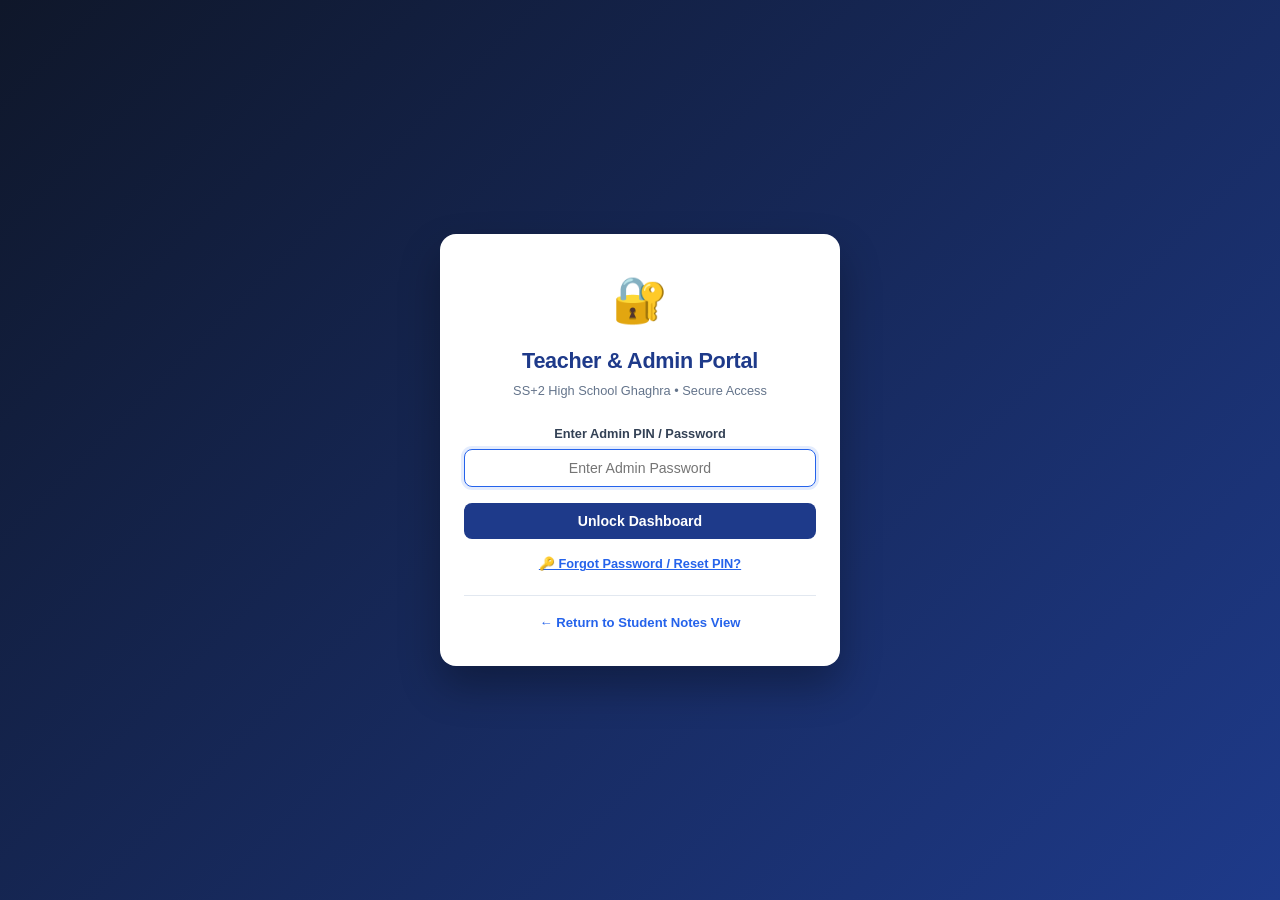
==== commit 5486ee17: "changes to arrangement of the code and added some new features to the website." ====
--- a/admin.html
+++ b/admin.html
@@ -29,12 +29,51 @@
 
       <form id="authForm" onsubmit="handleLogin(event)">
         <div class="form-group">
-          <label class="form-label" for="pinInput">Enter Admin PIN</label>
-          <input type="password" id="pinInput" class="form-input text-center" placeholder="Default PIN: admin123" required autofocus>
+          <label class="form-label" for="pinInput">Enter Admin PIN / Password</label>
+          <input type="password" id="pinInput" class="form-input text-center" placeholder="Enter Admin Password" required autofocus>
           <div id="authError" class="auth-error">Incorrect PIN. Please try again.</div>
         </div>
 
         <button type="submit" class="btn-primary w-full">Unlock Dashboard</button>
+
+        <div style="text-align: center; margin-top: 12px;">
+          <button type="button" class="btn-link-forgot" onclick="toggleResetForm(true)">
+            🔑 Forgot Password / Reset PIN?
+          </button>
+        </div>
+      </form>
+
+      <!-- Password Reset Form (Secure Master Recovery Key Mechanism) -->
+      <form id="resetForm" onsubmit="handleResetPassword(event)" style="display: none;">
+        <div class="reset-instruction-box">
+          ℹ️ Enter the <strong>School Master Recovery Key</strong> (default: <code>SSHS@GHAGHRA#2026</code>) to securely reset the admin password.
+        </div>
+
+        <div class="form-group" style="text-align: left;">
+          <label class="form-label" for="resetRecoveryKey">Master Recovery Key</label>
+          <input type="password" id="resetRecoveryKey" class="form-input" placeholder="Enter Master Recovery Key" required>
+        </div>
+
+        <div class="form-group" style="text-align: left;">
+          <label class="form-label" for="resetNewPin">New Admin Password</label>
+          <input type="password" id="resetNewPin" class="form-input" placeholder="Min. 6 characters" minlength="6" required>
+        </div>
+
+        <div class="form-group" style="text-align: left;">
+          <label class="form-label" for="resetConfirmPin">Confirm New Password</label>
+          <input type="password" id="resetConfirmPin" class="form-input" placeholder="Re-enter new password" minlength="6" required>
+          <div id="resetError" class="auth-error"></div>
+        </div>
+
+        <button type="submit" id="btnSubmitReset" class="btn-primary w-full" style="background: #059669;">
+          🔄 Reset & Set New Password
+        </button>
+
+        <div style="text-align: center; margin-top: 12px;">
+          <button type="button" class="btn-link-forgot" onclick="toggleResetForm(false)">
+            ← Back to Login
+          </button>
+        </div>
       </form>
 
       <div class="auth-footer">
@@ -473,6 +512,15 @@
             </div>
             <div class="manage-filters" style="display: flex; gap: 8px; flex-wrap: wrap; align-items: center;">
               <input type="search" id="manageSearchInput" class="form-input text-sm" placeholder="🔍 Search notes..." oninput="renderManageTable()" style="max-width: 200px; padding: 6px 10px;">
+              <select id="manageFolderFilter" class="form-select text-sm" onchange="renderManageTable()">
+                <option value="all">All Folders</option>
+                <option value="DDEO">💻 DDEO (9th & 10th)</option>
+                <option value="JSD">⚡ JSD (11th & 12th)</option>
+                <option value="BOOKS">📚 BOOKS</option>
+                <option value="HTML_NOTES">🌐 HTML NOTES</option>
+                <option value="EXTRAS">🔬 ExtraS</option>
+                <option value="ALL_CLASSES">📋 ALL CLASSES</option>
+              </select>
               <select id="manageClassFilter" class="form-select text-sm" onchange="renderManageTable()">
                 <option value="all">All Classes</option>
                 <option value="9th">Class 9th</option>
@@ -507,7 +555,7 @@
                   <th style="width: 38px; text-align: center;">
                     <input type="checkbox" id="selectAllNotes" onchange="toggleSelectAllNotes(this)" title="Select/Deselect all visible notes" style="width: 16px; height: 16px; cursor: pointer; accent-color: #dc2626;">
                   </th>
-                  <th>Class</th>
+                  <th>Folder / Class</th>
                   <th>Subject</th>
                   <th>Chapter Title</th>
                   <th>Size / Pages</th>
@@ -617,14 +665,35 @@
               </div>
             </div>
 
+            <!-- Change Password Card -->
             <div class="export-box">
               <div class="export-icon">🔐</div>
-              <div class="export-content">
-                <h4>Update Admin PIN</h4>
-                <p>Change your portal PIN. PINs are cryptographically hashed with SHA-256 and never stored in cleartext.</p>
-                <div class="flex-gap mt-2" style="max-width: 320px;">
-                  <input type="password" id="newPinInput" class="form-input text-sm" placeholder="Enter new PIN (min 6 chars)">
-                  <button class="btn-primary text-sm" onclick="handleChangePin()">Save PIN</button>
+              <div class="export-content" style="width: 100%;">
+                <h4>Change Admin Password</h4>
+                <p>Update your admin password. Requires your current password for security verification. All passwords are cryptographically hashed (SHA-256) and never stored in plain text.</p>
+                <div style="max-width: 360px; margin-top: 10px; display: flex; flex-direction: column; gap: 8px;">
+                  <input type="password" id="currentPinInput" class="form-input text-sm" placeholder="Current Admin Password" required>
+                  <input type="password" id="newPinInput" class="form-input text-sm" placeholder="New Password (min 6 chars)" minlength="6" required>
+                  <input type="password" id="confirmPinInput" class="form-input text-sm" placeholder="Confirm New Password" minlength="6" required>
+                  <button class="btn-primary text-sm" onclick="handleChangePassword()" style="align-self: flex-start; padding: 8px 16px;">
+                    🔒 Update Password
+                  </button>
+                </div>
+              </div>
+            </div>
+
+            <!-- School Master Recovery Key Card -->
+            <div class="export-box">
+              <div class="export-icon">🔑</div>
+              <div class="export-content" style="width: 100%;">
+                <h4>School Master Recovery Key</h4>
+                <p>The Master Recovery Key allows resetting the admin password if forgotten (default: <code>SSHS@GHAGHRA#2026</code>). You can customize this key anytime below.</p>
+                <div style="max-width: 360px; margin-top: 10px; display: flex; flex-direction: column; gap: 8px;">
+                  <input type="password" id="newRecoveryKeyInput" class="form-input text-sm" placeholder="New Master Recovery Key (min 8 chars)" minlength="8" required>
+                  <input type="password" id="recoveryAdminPinInput" class="form-input text-sm" placeholder="Current Admin Password (to authorize)" required>
+                  <button class="btn-secondary text-sm" onclick="handleUpdateRecoveryKey()" style="align-self: flex-start; padding: 8px 16px;">
+                    🔑 Update Recovery Key
+                  </button>
                 </div>
               </div>
             </div>
--- a/css/styles.css
+++ b/css/styles.css
@@ -155,6 +155,196 @@
 }
 
 /* ===================================================
+   PAGE 1: VOCATIONAL FOLDER HEADERS GRID
+   =================================================== */
+.folder-categories-section {
+  margin-bottom: 24px;
+}
+
+.folder-section-header {
+  display: flex;
+  align-items: center;
+  justify-content: space-between;
+  margin-bottom: 4px;
+}
+
+.folder-section-title {
+  font-size: 0.95rem;
+  font-weight: 800;
+  color: var(--primary);
+  display: flex;
+  align-items: center;
+  gap: 6px;
+  text-transform: uppercase;
+  letter-spacing: 0.5px;
+}
+
+.folder-section-badge {
+  font-size: 0.65rem;
+  font-weight: 800;
+  color: #0369a1;
+  background: #e0f2fe;
+  border: 1px solid #bae6fd;
+  padding: 3px 8px;
+  border-radius: 9999px;
+  letter-spacing: 0.5px;
+}
+
+.folder-section-desc {
+  font-size: 0.8rem;
+  color: var(--text-muted);
+  margin-bottom: 14px;
+  line-height: 1.4;
+}
+
+.folder-grid {
+  display: grid;
+  grid-template-columns: repeat(2, 1fr);
+  gap: 12px;
+}
+
+@media (max-width: 540px) {
+  .folder-grid {
+    grid-template-columns: 1fr;
+  }
+}
+
+.folder-card {
+  background: var(--bg-card);
+  border: 1.5px solid var(--border-color);
+  border-radius: var(--radius-md);
+  padding: 14px;
+  display: flex;
+  flex-direction: column;
+  justify-content: space-between;
+  cursor: pointer;
+  transition: all 0.22s cubic-bezier(0.4, 0, 0.2, 1);
+  box-shadow: var(--shadow-sm);
+  position: relative;
+  overflow: hidden;
+}
+
+.folder-card:hover {
+  transform: translateY(-2px);
+  box-shadow: 0 8px 18px rgba(30, 58, 138, 0.12);
+  border-color: #93c5fd;
+}
+
+.folder-card:active {
+  transform: translateY(0);
+}
+
+.folder-card-top {
+  display: flex;
+  align-items: flex-start;
+  justify-content: space-between;
+  gap: 8px;
+  margin-bottom: 8px;
+}
+
+.folder-icon-wrap {
+  width: 44px;
+  height: 44px;
+  border-radius: 10px;
+  display: flex;
+  align-items: center;
+  justify-content: center;
+  font-size: 1.45rem;
+  flex-shrink: 0;
+  background: #f1f5f9;
+}
+
+.folder-badge {
+  font-size: 0.62rem;
+  font-weight: 800;
+  padding: 3px 7px;
+  border-radius: 6px;
+  text-transform: uppercase;
+  letter-spacing: 0.4px;
+  white-space: nowrap;
+}
+
+.folder-card-title {
+  font-size: 1.05rem;
+  font-weight: 800;
+  color: var(--text-main);
+  margin-bottom: 2px;
+  display: flex;
+  align-items: center;
+  gap: 6px;
+}
+
+.folder-card-fullname {
+  font-size: 0.78rem;
+  font-weight: 600;
+  color: #334155;
+  line-height: 1.3;
+}
+
+.folder-card-desc {
+  font-size: 0.72rem;
+  color: var(--text-muted);
+  margin-top: 4px;
+  line-height: 1.35;
+}
+
+.folder-subfolder-pills {
+  display: flex;
+  flex-wrap: wrap;
+  gap: 5px;
+  margin-top: 10px;
+  padding-top: 8px;
+  border-top: 1px dashed var(--border-color);
+}
+
+.folder-sub-pill {
+  font-size: 0.68rem;
+  font-weight: 700;
+  padding: 3px 8px;
+  border-radius: 12px;
+  background: #f1f5f9;
+  color: #334155;
+  border: 1px solid #cbd5e1;
+  transition: all 0.15s;
+  cursor: pointer;
+  text-decoration: none;
+  display: inline-flex;
+  align-items: center;
+  gap: 4px;
+}
+
+.folder-sub-pill:hover {
+  background: var(--primary-light);
+  color: #ffffff;
+  border-color: var(--primary-light);
+  transform: translateY(-1px);
+}
+
+.folder-card-footer {
+  display: flex;
+  align-items: center;
+  justify-content: space-between;
+  margin-top: 12px;
+  padding-top: 6px;
+  font-size: 0.72rem;
+  color: var(--text-muted);
+  font-weight: 600;
+}
+
+.folder-open-arrow {
+  font-size: 0.8rem;
+  font-weight: 800;
+  color: var(--primary-light);
+  display: inline-flex;
+  align-items: center;
+  gap: 3px;
+}
+
+.folder-open-arrow:hover {
+  text-decoration: underline;
+}
+
+/* ===================================================
    PAGE 1: DIAMOND / KITE 4-QUADRANT SELECTOR
    =================================================== */
 .diamond-section {
@@ -843,12 +1033,71 @@
   flex: 1;
   background: #334155;
   display: flex;
+  flex-direction: column;
   position: relative;
+}
+
+.modal-drive-helper {
+  background: #eff6ff;
+  border-bottom: 1.5px solid #bfdbfe;
+  padding: 8px 12px;
+  display: flex;
+  align-items: center;
+  justify-content: space-between;
+  gap: 8px;
+  font-size: 0.74rem;
+  color: #1e3a8a;
+  flex-shrink: 0;
+}
+
+.helper-info {
+  display: flex;
+  align-items: center;
+  gap: 6px;
+  line-height: 1.3;
+}
+
+.btn-helper-open {
+  background: #2563eb;
+  color: #ffffff !important;
+  padding: 5px 10px;
+  border-radius: 6px;
+  font-weight: 700;
+  font-size: 0.72rem;
+  text-decoration: none;
+  white-space: nowrap;
+  display: inline-flex;
+  align-items: center;
+  gap: 4px;
+  transition: all 0.15s;
+  flex-shrink: 0;
+}
+
+.btn-helper-open:hover {
+  background: #1d4ed8;
+}
+
+.btn-modal-external {
+  font-size: 0.72rem;
+  color: #ffffff;
+  font-weight: 700;
+  text-decoration: none;
+  padding: 4px 8px;
+  background: rgba(255, 255, 255, 0.2);
+  border-radius: 6px;
+  border: 1px solid rgba(255, 255, 255, 0.35);
+  transition: all 0.15s;
+  white-space: nowrap;
+}
+
+.btn-modal-external:hover {
+  background: rgba(255, 255, 255, 0.35);
 }
 
 .pdf-frame {
   width: 100%;
   height: 100%;
+  flex: 1;
   border: none;
 }
 
--- a/css/admin.css
+++ b/css/admin.css
@@ -81,6 +81,32 @@
   text-decoration: underline;
 }
 
+.btn-link-forgot {
+  background: none;
+  border: none;
+  color: #2563eb;
+  font-size: 0.8rem;
+  font-weight: 600;
+  cursor: pointer;
+  text-decoration: underline;
+  transition: all 0.15s;
+}
+.btn-link-forgot:hover {
+  color: #1d4ed8;
+}
+
+.reset-instruction-box {
+  background: #fef3c7;
+  border: 1px solid #fde68a;
+  border-radius: 8px;
+  padding: 10px 12px;
+  font-size: 0.76rem;
+  color: #92400e;
+  text-align: left;
+  line-height: 1.4;
+  margin-bottom: 14px;
+}
+
 /* ==============================================
    ADMIN DASHBOARD LAYOUT
    ============================================== */
